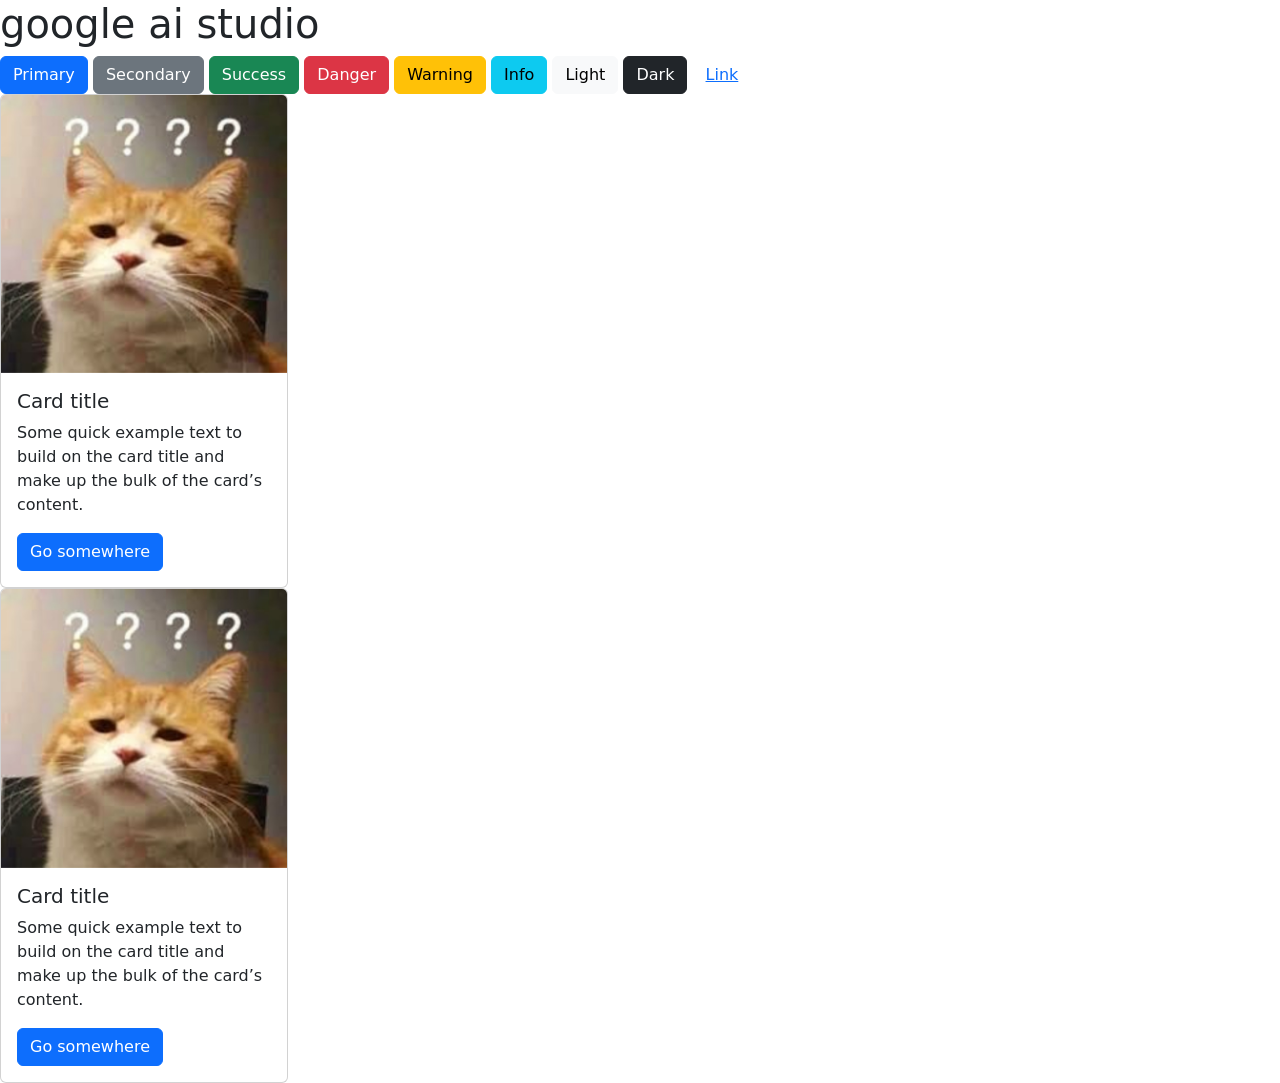
==== index3.html @ 10b8c668 "8/22課程" ====
<!doctype html>
<html lang="en">
  <head>
    <meta charset="utf-8">
    <meta name="viewport" content="width=device-width, initial-scale=1">
    <title>Bootstrap demo</title>
    <link href="https://cdn.jsdelivr.net/npm/bootstrap@5.3.8/dist/css/bootstrap.min.css" rel="stylesheet" integrity="sha384-sRIl4kxILFvY47J16cr9ZwB07vP4J8+LH7qKQnuqkuIAvNWLzeN8tE5YBujZqJLB" crossorigin="anonymous">
    <script src="https://cdn.jsdelivr.net/npm/@popperjs/core@2.11.8/dist/umd/popper.min.js" integrity="sha384-I7E8VVD/ismYTF4hNIPjVp/Zjvgyol6VFvRkX/vR+Vc4jQkC+hVqc2pM8ODewa9r" crossorigin="anonymous"></script>
<script src="https://cdn.jsdelivr.net/npm/bootstrap@5.3.8/dist/js/bootstrap.min.js" integrity="sha384-G/EV+4j2dNv+tEPo3++6LCgdCROaejBqfUeNjuKAiuXbjrxilcCdDz6ZAVfHWe1Y" crossorigin="anonymous"></script>

  </head>
  <body>

    <h1>google ai studio</h1>
    <button type="button" class="btn btn-primary">Primary</button>
    <button type="button" class="btn btn-secondary">Secondary</button>
    <button type="button" class="btn btn-success">Success</button>
    <button type="button" class="btn btn-danger">Danger</button>
    <button type="button" class="btn btn-warning">Warning</button>
    <button type="button" class="btn btn-info">Info</button>
    <button type="button" class="btn btn-light">Light</button>
    <button type="button" class="btn btn-dark">Dark</button>
    <button type="button" class="btn btn-link">Link</button>

    <script src="https://cdn.jsdelivr.net/npm/bootstrap@5.3.8/dist/js/bootstrap.bundle.min.js" integrity="sha384-FKyoEForCGlyvwx9Hj09JcYn3nv7wiPVlz7YYwJrWVcXK/BmnVDxM+D2scQbITxI" crossorigin="anonymous"></script>
    <div class="card" style="width: 18rem;">
  <img src="imgs/1725131667377.jpg" class="card-img-top" alt="...">
  <div class="card-body">
    <h5 class="card-title">Card title</h5>
    <p class="card-text">Some quick example text to build on the card title and make up the bulk of the card’s content.</p>
    <a href="#" class="btn btn-primary">Go somewhere</a>
  </div>
</div>
<div class="card" style="width: 18rem;">
  <img src="imgs/1725131667377.jpg" class="card-img-top" alt="...">
  <div class="card-body">
    <h5 class="card-title">Card title</h5>
    <p class="card-text">Some quick example text to build on the card title and make up the bulk of the card’s content.</p>
    <a href="#" class="btn btn-primary">Go somewhere</a>
  </div>
</div>


  </body>
</html>
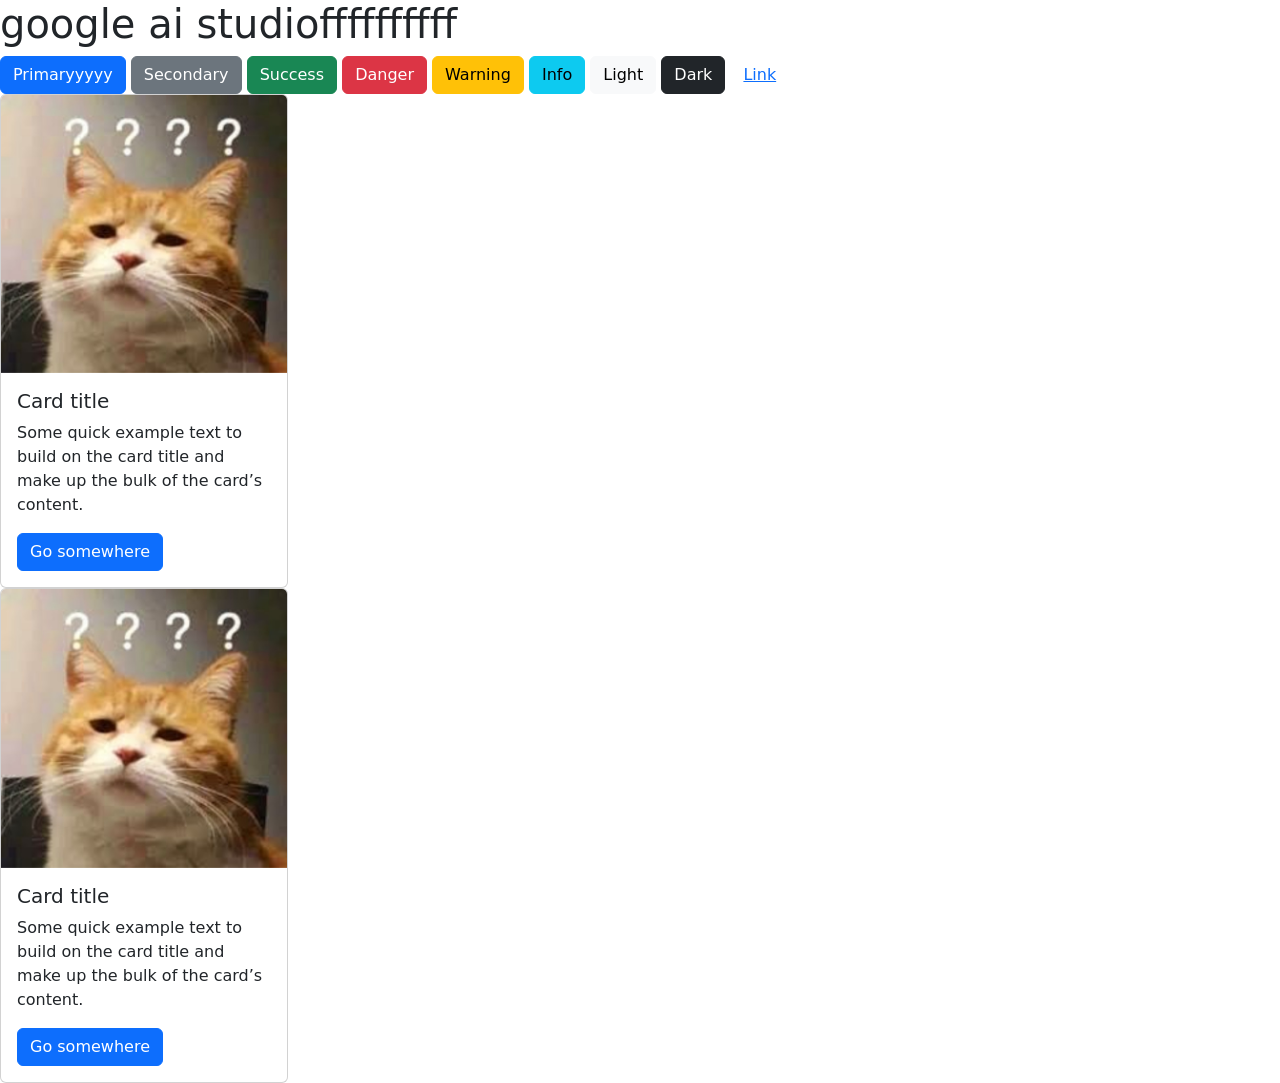
==== commit ceddb3c1: "在<h1>google ai studio</h1>增加ffffffffff" ====
--- a/index3.html
+++ b/index3.html
@@ -11,8 +11,8 @@
   </head>
   <body>
 
-    <h1>google ai studio</h1>
-    <button type="button" class="btn btn-primary">Primary</button>
+    <h1>google ai studioffffffffff</h1>
+    <button type="button" class="btn btn-primary">Primaryyyyy</button>
     <button type="button" class="btn btn-secondary">Secondary</button>
     <button type="button" class="btn btn-success">Success</button>
     <button type="button" class="btn btn-danger">Danger</button>
